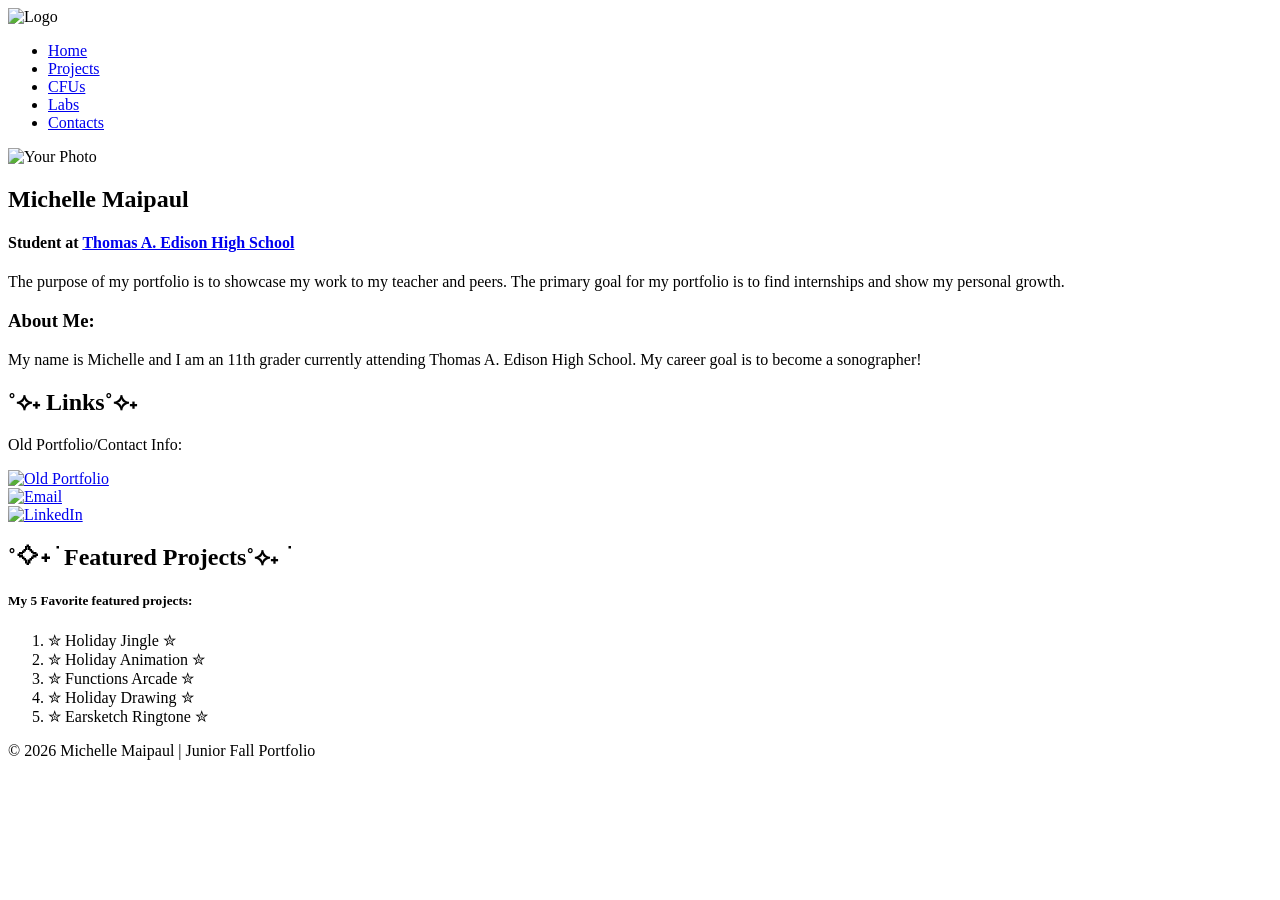
==== index.html @ de837da6 "index html" ====
<!DOCTYPE html>
<html lang="en">
<head>
  <meta charset="UTF-8" />
  <meta name="viewport" content="width=device-width, initial-scale=1.0" />

  <!-- Update these (from Curator Guide) -->
  <meta name="description" content="Junior Fall Portfolio for YOUR NAME" />
  <meta name="keywords" content="portfolio, junior, projects, programming, web development" />
  <meta name="author" content="YOUR NAME" />

  <title>Michelle Maipaul | Junior Fall Portfolio</title>

  <!-- Main stylesheet -->
  <link rel="stylesheet" href="style.css" />

  <!-- Optional favicon (put your icon file in the same folder) -->
  <link rel="icon" type="image/x-icon" href="butterfly-removebg-preview.png" />

  <!-- Optional fonts (only keep if your CSS uses them) -->
  <link rel="preconnect" href="https://fonts.googleapis.com" />
  <link rel="preconnect" href="https://fonts.gstatic.com" crossorigin />
  <link href="https://fonts.googleapis.com/css2?family=Montserrat:wght@300;400;700&display=swap" rel="stylesheet" />
</head>

<body>

  <!-- NAVBAR -->
  <header>
    <nav class="navbar">
      <div class="navbar-left">
        <!-- Replace logo.png with your own image file -->
        <img src="butterfly-removebg-preview.png" alt="Logo" />
      </div>

      <ul class="navbar-right">
        <li><a href="index.html">Home</a></li>
        <li><a href="projects.html">Projects</a></li>
        <li><a href="cfus.html">CFUs</a></li>
        <li><a href="labs.html">Labs</a></li>
        <li><a href="contacts.html">Contacts</a></li>
      </ul>
    </nav>
  </header>

  <!-- MAIN CONTENT -->
  <main class="home-card">

    <!-- ABOUT / BIO CARD -->
    <section class="resource-card">
      <div class="bio">
        <div class="bio-pic">
          <!-- Replace profile.jpg with your own image file -->
          <img src="IMG_7595.jpeg" alt="Your Photo" />
        </div>

        <div class="bio-text">
          <h1>Michelle Maipaul</h1>
          <h4>Student at  <a href="https://www.taehs.org/" target="_blank">Thomas A. Edison High School</a></h4>
          <p>
           The purpose of my portfolio is to showcase my work to my teacher and peers. The primary goal for my portfolio is to find internships and show my personal growth.
          </p>
          <h3>About Me:</h3>
        <p>My name is Michelle and I am an 11th grader currently attending 
          Thomas A. Edison High School. My career goal is to become a sonographer!</p>
        </div>
      </div>
    </section>

    <!-- QUICK LINKS CARD (optional) -->
    <section class="resource-card">
      <h2>˚⟡˖ Links˚⟡˖ </h2>
      <p>Old Portfolio/Contact Info:</p>

      <div class="skill-images">
        <!-- Old portfolio -->
        <a href="https://michellem438.github.io/sophomore_portfolio/" target="_blank" rel="noopener">
          <div class="picture">
            <img class="link-pic" src="Screenshot_2026-01-14_at_10.20.02_AM-removebg-preview.png" alt="Old Portfolio" />
          </div>
        </a>

        <!-- Email -->
        <a href="mailto:michellem438@nycstudents.net" target="_blank" rel="noopener">
          <div class="picture">
            <img class="link-pic" src="Screenshot_2026-01-14_at_10.26.31_AM-removebg-preview.png" alt="Email" />
          </div>
        </a>

        <!-- LinkedIn (or other) -->
        <a href="https://www.linkedin.com/in/michelle-m-911945395/" target="_blank" rel="noopener">
          <div class="picture">
            <img class="link-pic" src="Screenshot_2026-01-14_at_10.29.04_AM-removebg-preview.png" alt="LinkedIn" />
          </div>
        </a>
      </div>
    </section>

    <!-- PROJECTS SECTION (repeatable blocks) -->
    <section class="resource-card">
      <h2>˚⟡˖ ࣪Featured Projects˚⟡˖ ࣪</h2>
      <h5>My 5 Favorite featured projects:</h5>
      <ol>
        <li> ✮ Holiday Jingle ✮</li>
        <li> ✮ Holiday Animation ✮</li>
        <li> ✮ Functions Arcade ✮</li>
        <li> ✮ Holiday Drawing ✮</li>
        <li> ✮ Earsketch Ringtone ✮</li>
     </ol>

    </section>

    <!-- PROJECT 1 -->
    <!--<section class="resource-card">
      <div class="project">
        <iframe src="PASTE-PROJECT-LINK-1" title="Project 1"></iframe>

        <div class="reflection">
          <h3>Project Title 1</h3>
          <p>
            Paste your curated reflection for Project 1 here (3–5 sentences).
          </p>
          <p><strong>Skills:</strong> HTML, CSS, Flexbox (edit based on your guide)</p>
        </div>
      </div>
    </section> -->

    <!-- PROJECT 2 -->
    <!--<section class="resource-card">
      <div class="project">
        <iframe src="PASTE-PROJECT-LINK-2" title="Project 2"></iframe>

        <div class="reflection">
          <h3>Project Title 2</h3>
          <p>
            Paste your curated reflection for Project 2 here (3–5 sentences).
          </p>
          <p><strong>Skills:</strong> (list skills here)</p>
        </div>
      </div>
    </section>-->

    <!-- Add more projects by copying PROJECT blocks -->

  </main>

  <!-- FOOTER -->
  <footer class="resource-card">
    <p>© <span id="year"></span> Michelle Maipaul | Junior Fall Portfolio</p>
  </footer>

  <script>
    // Auto-updates the year in the footer
    document.getElementById("year").textContent = new Date().getFullYear();
  </script>

</body>
</html>
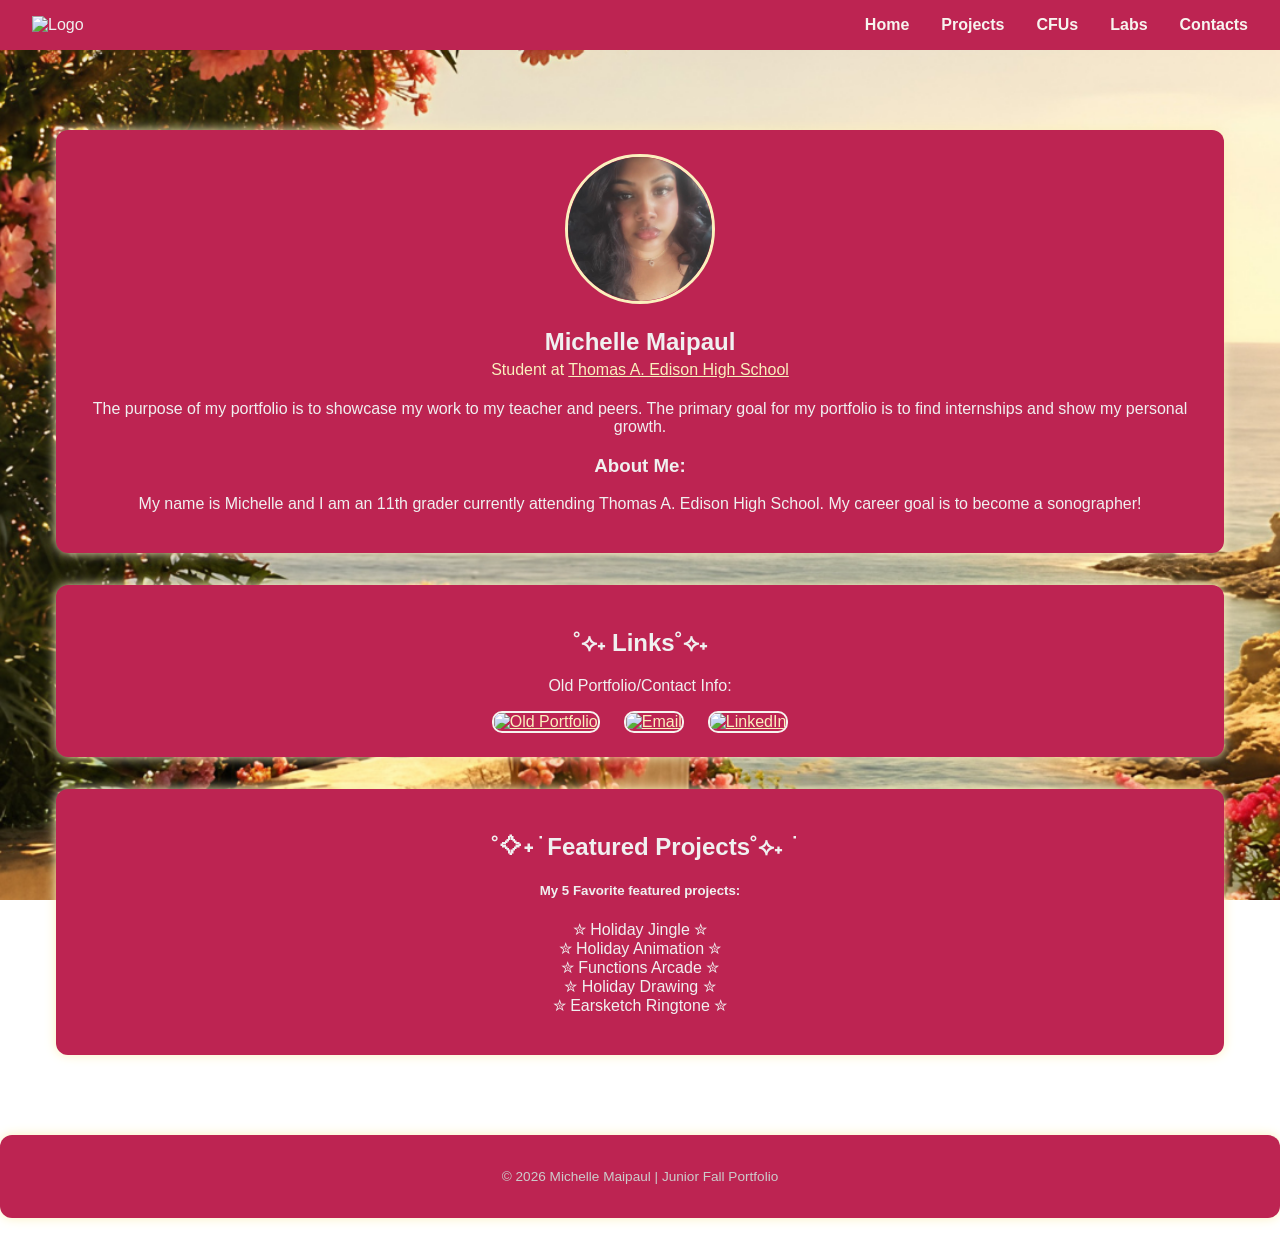
==== commit bd87a149: "photo icon" ====
--- a/index.html
+++ b/index.html
@@ -51,7 +51,7 @@
       <div class="bio">
         <div class="bio-pic">
           <!-- Replace profile.jpg with your own image file -->
-          <img src="IMG_7595.jpeg" alt="Your Photo" />
+          <img src="photoicon.jpeg" alt="Your Photo" />
         </div>
 
         <div class="bio-text">
--- a/style.css
+++ b/style.css
@@ -0,0 +1,224 @@
+/* =========================
+   GLOBAL / RESET....
+========================= */
+* {
+  box-sizing: border-box;
+}
+
+body {
+  margin: 0;
+  font-family: 'Montserrat', Arial, sans-serif;
+  color: #f0f0f0;
+  background-image: url("background.png");
+  background-size: cover;
+  background-repeat: no-repeat;
+  background-position: center;
+  background-attachment: fixed;
+}
+
+/* =========================
+   NAVBAR
+========================= */
+.navbar {
+  background-color: #bd2452;
+  padding: 1em 2em;
+  display: flex;
+  justify-content: space-between;
+  align-items: center;
+}
+
+.navbar-left img {
+  height: 50px;
+}
+
+.navbar-right {
+  list-style: none;
+  display: flex;
+  gap: 2em;
+  margin: 0;
+  padding: 0;
+}
+
+.navbar-right a {
+  color: #F7F4EF;
+  text-decoration: none;
+  font-weight: bold;
+}
+
+.navbar-right a:hover {
+  color: #faf0bd;
+}
+
+/* =========================
+   PAGE LAYOUT
+========================= */
+.home-card {
+  max-width: 1200px;
+  margin: 2em auto;
+  padding: 1em;
+}
+
+ol {
+    list-style: none;
+    padding-left: 0;
+    text-align: center;
+}
+
+/* =========================
+   CARDS
+========================= */
+.resource-card {
+  background-color: #bd2452;
+  margin: 2em auto;
+  padding: 1.5em;
+  border-radius: 12px;
+  box-shadow: 0 0 12px #faf0bd;
+  text-align: center;
+
+}
+
+.contact-card {
+  display: flex;
+  justify-content: center;
+  align-items: center;
+  gap: 3em;
+}
+
+/* =========================
+   BIO SECTION
+========================= */
+.bio {
+  display: flex;
+  flex-direction: column;
+  align-items: center;
+  text-align: center;
+}
+
+.bio-pic img {
+  width: 150px;
+  height: 150px;
+  border-radius: 50%;
+  border: 3px solid #faf0bd;
+  object-fit: cover;
+}
+
+.bio-text h1 {
+  margin-bottom: 0.2em;
+}
+
+.bio-text h4 {
+  margin-top: 0;
+  font-weight: normal;
+  color: #faf0bd;
+}
+
+/* =========================
+   PROJECT LAYOUT
+========================= */
+.project {
+  display: flex;
+  gap: 1.5em;
+  align-items: stretch;
+}
+
+.project iframe {
+  flex: 2;
+  min-width: 320px;
+  height: 450px;
+  border: none;
+  background-color: #F7F4EF;
+  border-radius: 8px;
+}
+
+.reflection {
+  flex: 1;
+  background-color: rgba(255, 255, 255, 0.04);
+  padding: 1em;
+  border-radius: 8px;
+  display: flex;
+  flex-direction: column;
+  justify-content: flex-start;
+}
+
+.reflection h3 {
+  font-size: 1.8rem;
+  margin-top: 0;
+  color: #faf0bd;
+}
+
+.reflection p {
+  font-size: 1.3rem;
+  line-height: 1.6;
+  color: #F7F4EF;
+}
+
+/* =========================
+   LINKS / ICONS
+========================= */
+.skill-images {
+  display: flex;
+  justify-content: center;
+  gap: 1.5em;
+  margin-top: 1em;
+}
+
+.picture {
+  transition: transform 0.2s ease;
+}
+
+.picture:hover {
+  transform: scale(1.05);
+}
+
+.link-pic {
+  height: 80px;
+  width: 80px;
+  border-radius: 10px;
+  border: 2px solid#F7F4EF;
+  object-fit: cover;
+}
+
+/* =========================
+   FOOTER
+========================= */
+footer {
+  text-align: center;
+  font-size: 0.85em;
+  color: #cccccc;
+}
+
+/* =========================
+   RESPONSIVE
+========================= */
+@media (max-width: 900px) {
+  .project {
+    flex-direction: column;
+  }
+
+  .project iframe {
+    width: 100%;
+    min-width: 0;
+    height: 350px;
+  }
+}
+
+@media (max-width: 600px) {
+  .navbar {
+    flex-direction: column;
+    gap: 1em;
+  }
+
+  .navbar-right {
+    flex-wrap: wrap;
+    justify-content: center;
+  }
+  
+}
+.page-textsize{
+    text-align: center;
+    color:#F7F4EF;
+  }
+
+  a {
+    color: #faf0bd; 
+  }
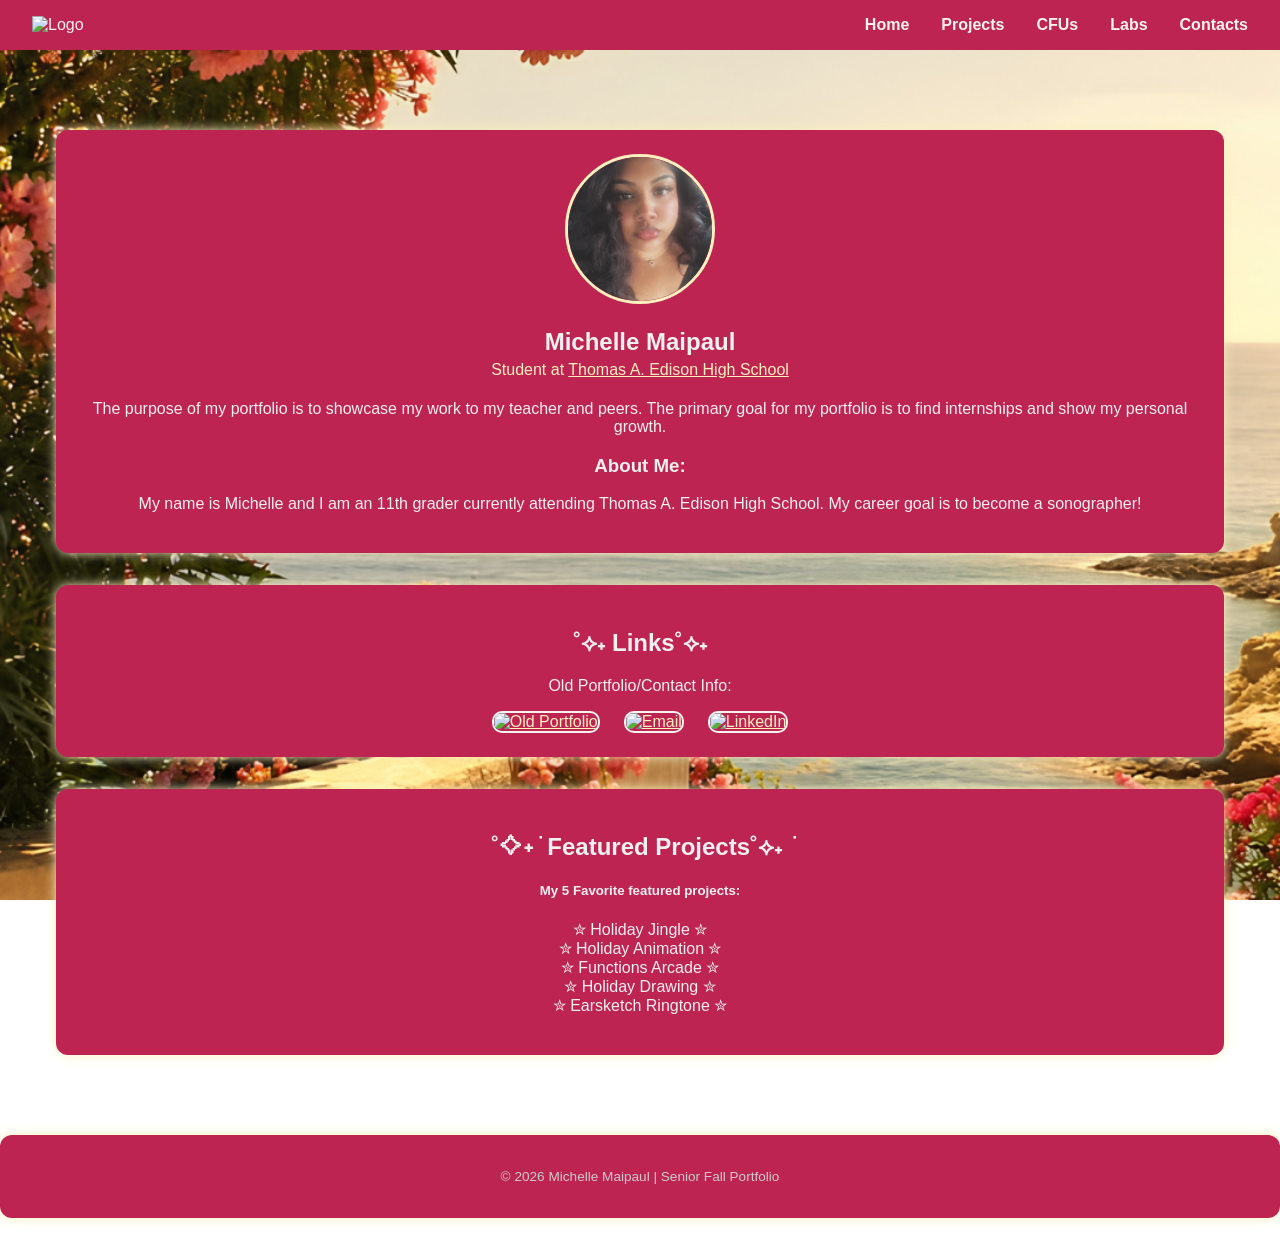
==== commit 6c75a1f2: "senior" ====
--- a/index.html
+++ b/index.html
@@ -9,7 +9,7 @@
   <meta name="keywords" content="portfolio, junior, projects, programming, web development" />
   <meta name="author" content="YOUR NAME" />
 
-  <title>Michelle Maipaul | Junior Fall Portfolio</title>
+  <title>Michelle Maipaul | Senior Fall Portfolio</title>
 
   <!-- Main stylesheet -->
   <link rel="stylesheet" href="style.css" />
@@ -146,7 +146,7 @@
 
   <!-- FOOTER -->
   <footer class="resource-card">
-    <p>© <span id="year"></span> Michelle Maipaul | Junior Fall Portfolio</p>
+    <p>© <span id="year"></span> Michelle Maipaul | Senior Fall Portfolio</p>
   </footer>
 
   <script>
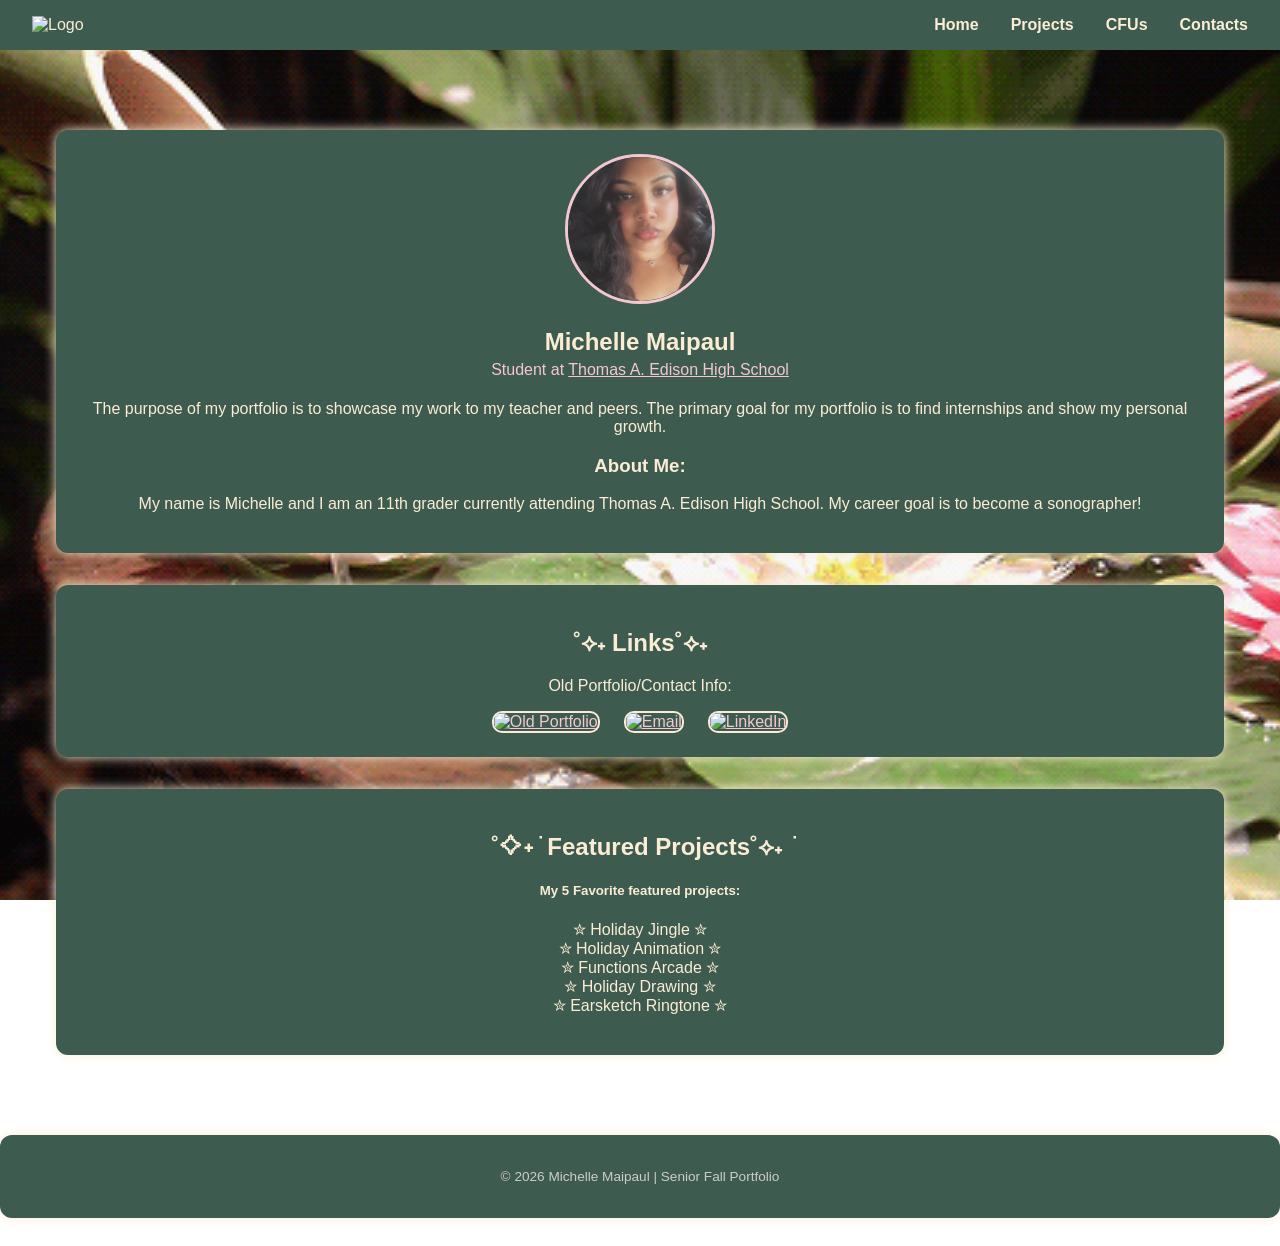
==== commit 6e4e01bf: "removal of labs bar" ====
--- a/index.html
+++ b/index.html
@@ -37,7 +37,6 @@
         <li><a href="index.html">Home</a></li>
         <li><a href="projects.html">Projects</a></li>
         <li><a href="cfus.html">CFUs</a></li>
-        <li><a href="labs.html">Labs</a></li>
         <li><a href="contacts.html">Contacts</a></li>
       </ul>
     </nav>
--- a/style.css
+++ b/style.css
@@ -8,8 +8,8 @@
 body {
   margin: 0;
   font-family: 'Montserrat', Arial, sans-serif;
-  color: #f0f0f0;
-  background-image: url("background.png");
+  color: #fbedd4;
+  background-image: url("lotus.gif");
   background-size: cover;
   background-repeat: no-repeat;
   background-position: center;
@@ -20,7 +20,7 @@
    NAVBAR
 ========================= */
 .navbar {
-  background-color: #bd2452;
+  background-color: #3E5B4F;
   padding: 1em 2em;
   display: flex;
   justify-content: space-between;
@@ -40,13 +40,13 @@
 }
 
 .navbar-right a {
-  color: #F7F4EF;
+  color: #fbedd4;
   text-decoration: none;
   font-weight: bold;
 }
 
 .navbar-right a:hover {
-  color: #faf0bd;
+  color: #F4C7D0;
 }
 
 /* =========================
@@ -68,11 +68,11 @@
    CARDS
 ========================= */
 .resource-card {
-  background-color: #bd2452;
+  background-color: #3E5B4F;
   margin: 2em auto;
   padding: 1.5em;
   border-radius: 12px;
-  box-shadow: 0 0 12px #faf0bd;
+  box-shadow: 0 0 12px #fbedd4;
   text-align: center;
 
 }
@@ -98,7 +98,7 @@
   width: 150px;
   height: 150px;
   border-radius: 50%;
-  border: 3px solid #faf0bd;
+  border: 3px solid #F4C7D0;
   object-fit: cover;
 }
 
@@ -109,7 +109,7 @@
 .bio-text h4 {
   margin-top: 0;
   font-weight: normal;
-  color: #faf0bd;
+  color: #F4C7D0;
 }
 
 /* =========================
@@ -143,13 +143,13 @@
 .reflection h3 {
   font-size: 1.8rem;
   margin-top: 0;
-  color: #faf0bd;
+  color: #F4C7D0;
 }
 
 .reflection p {
   font-size: 1.3rem;
   line-height: 1.6;
-  color: #F7F4EF;
+  color: #fbedd4;
 }
 
 /* =========================
@@ -174,7 +174,7 @@
   height: 80px;
   width: 80px;
   border-radius: 10px;
-  border: 2px solid#F7F4EF;
+  border: 2px solid#fbedd4;
   object-fit: cover;
 }
 
@@ -216,9 +216,9 @@
 }
 .page-textsize{
     text-align: center;
-    color:#F7F4EF;
+    color:#fbedd4;
   }
 
   a {
-    color: #faf0bd; 
+    color: #F4C7D0; 
   }
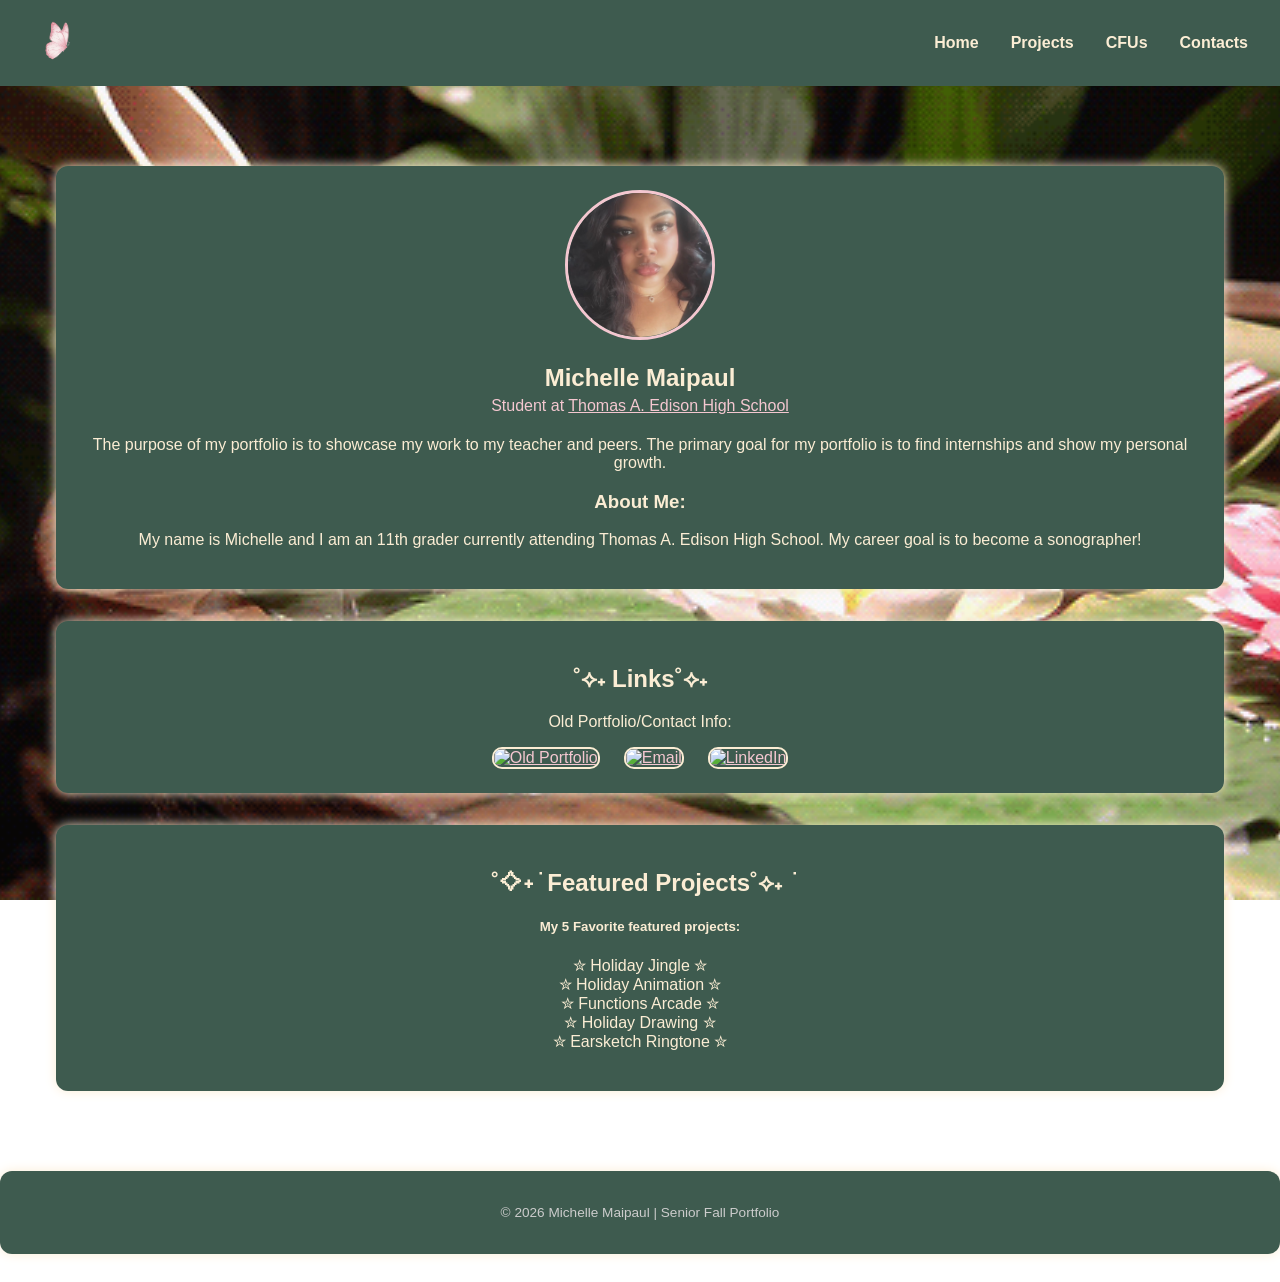
==== commit e3b0cf9c: "logo" ====
--- a/index.html
+++ b/index.html
@@ -15,7 +15,7 @@
   <link rel="stylesheet" href="style.css" />
 
   <!-- Optional favicon (put your icon file in the same folder) -->
-  <link rel="icon" type="image/x-icon" href="butterfly-removebg-preview.png" />
+  <link rel="icon" type="image/x-icon" href="butterflyicon.png" />
 
   <!-- Optional fonts (only keep if your CSS uses them) -->
   <link rel="preconnect" href="https://fonts.googleapis.com" />
@@ -30,7 +30,7 @@
     <nav class="navbar">
       <div class="navbar-left">
         <!-- Replace logo.png with your own image file -->
-        <img src="butterfly-removebg-preview.png" alt="Logo" />
+        <img src="butterflyicon.png" alt="Logo" />
       </div>
 
       <ul class="navbar-right">
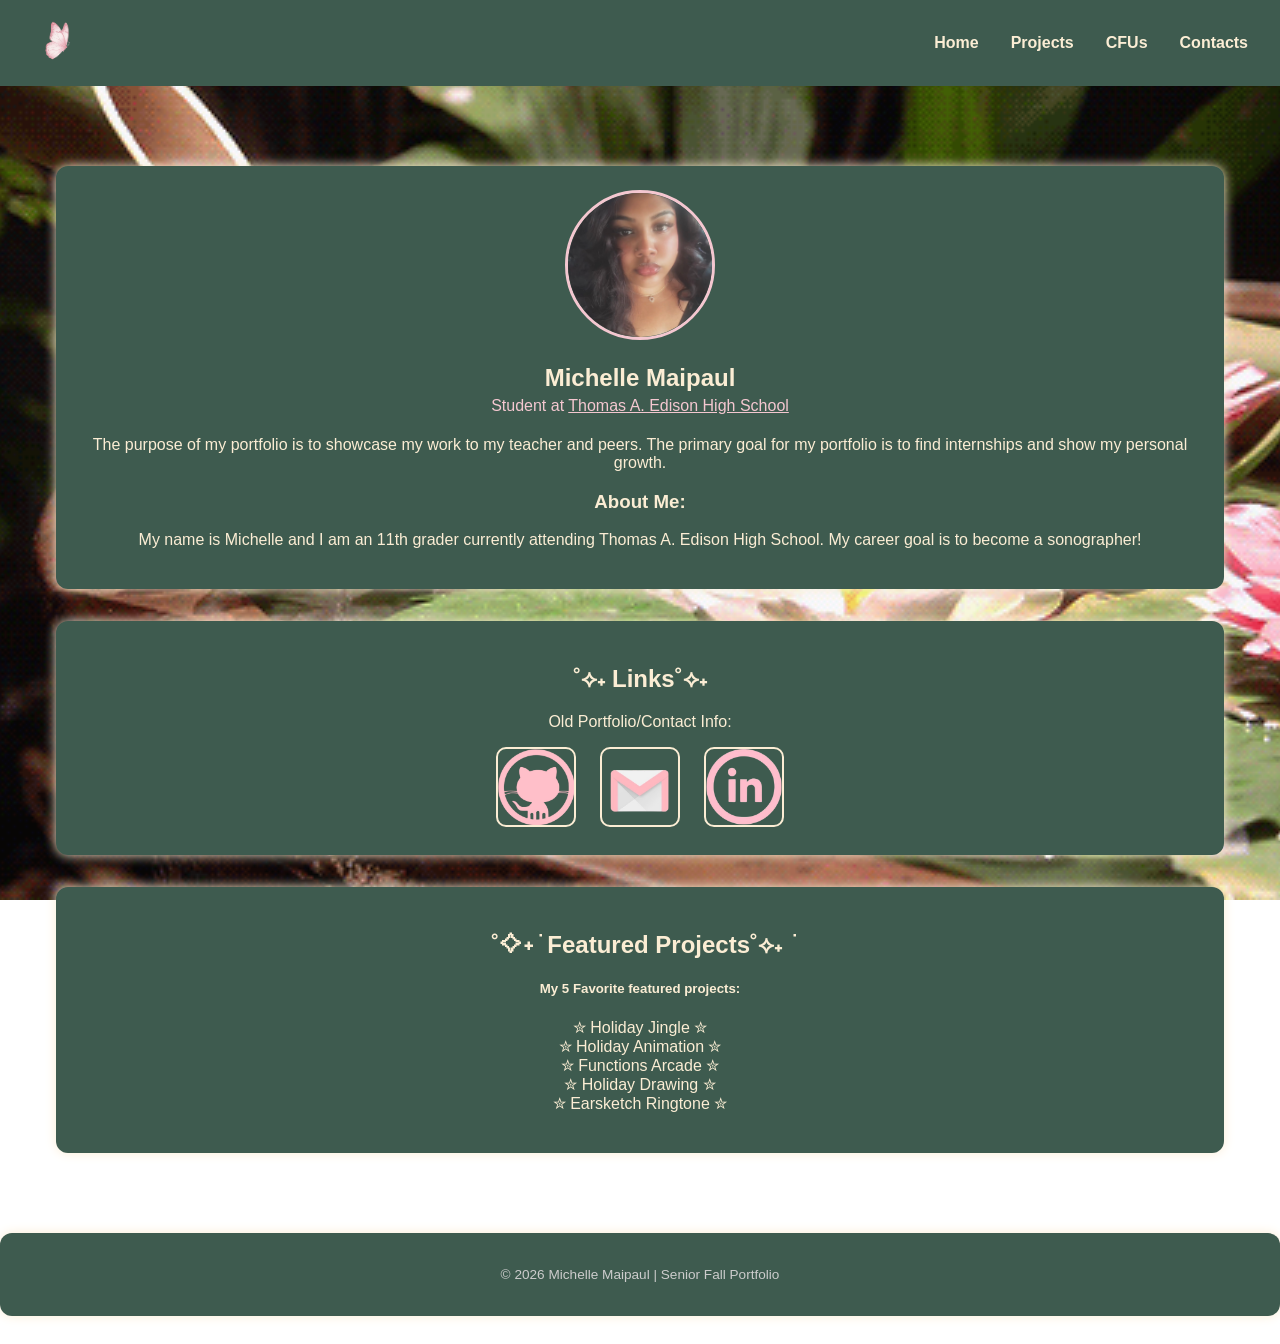
==== commit c29d1388: "icons" ====
--- a/index.html
+++ b/index.html
@@ -75,21 +75,21 @@
         <!-- Old portfolio -->
         <a href="https://michellem438.github.io/sophomore_portfolio/" target="_blank" rel="noopener">
           <div class="picture">
-            <img class="link-pic" src="Screenshot_2026-01-14_at_10.20.02_AM-removebg-preview.png" alt="Old Portfolio" />
+            <img class="link-pic" src="githubicon.png" alt="Old Portfolio" />
           </div>
         </a>
 
         <!-- Email -->
         <a href="mailto:michellem438@nycstudents.net" target="_blank" rel="noopener">
           <div class="picture">
-            <img class="link-pic" src="Screenshot_2026-01-14_at_10.26.31_AM-removebg-preview.png" alt="Email" />
+            <img class="link-pic" src="emailicon.png" alt="Email" />
           </div>
         </a>
 
         <!-- LinkedIn (or other) -->
         <a href="https://www.linkedin.com/in/michelle-m-911945395/" target="_blank" rel="noopener">
           <div class="picture">
-            <img class="link-pic" src="Screenshot_2026-01-14_at_10.29.04_AM-removebg-preview.png" alt="LinkedIn" />
+            <img class="link-pic" src="linkedinicon.png" alt="LinkedIn" />
           </div>
         </a>
       </div>
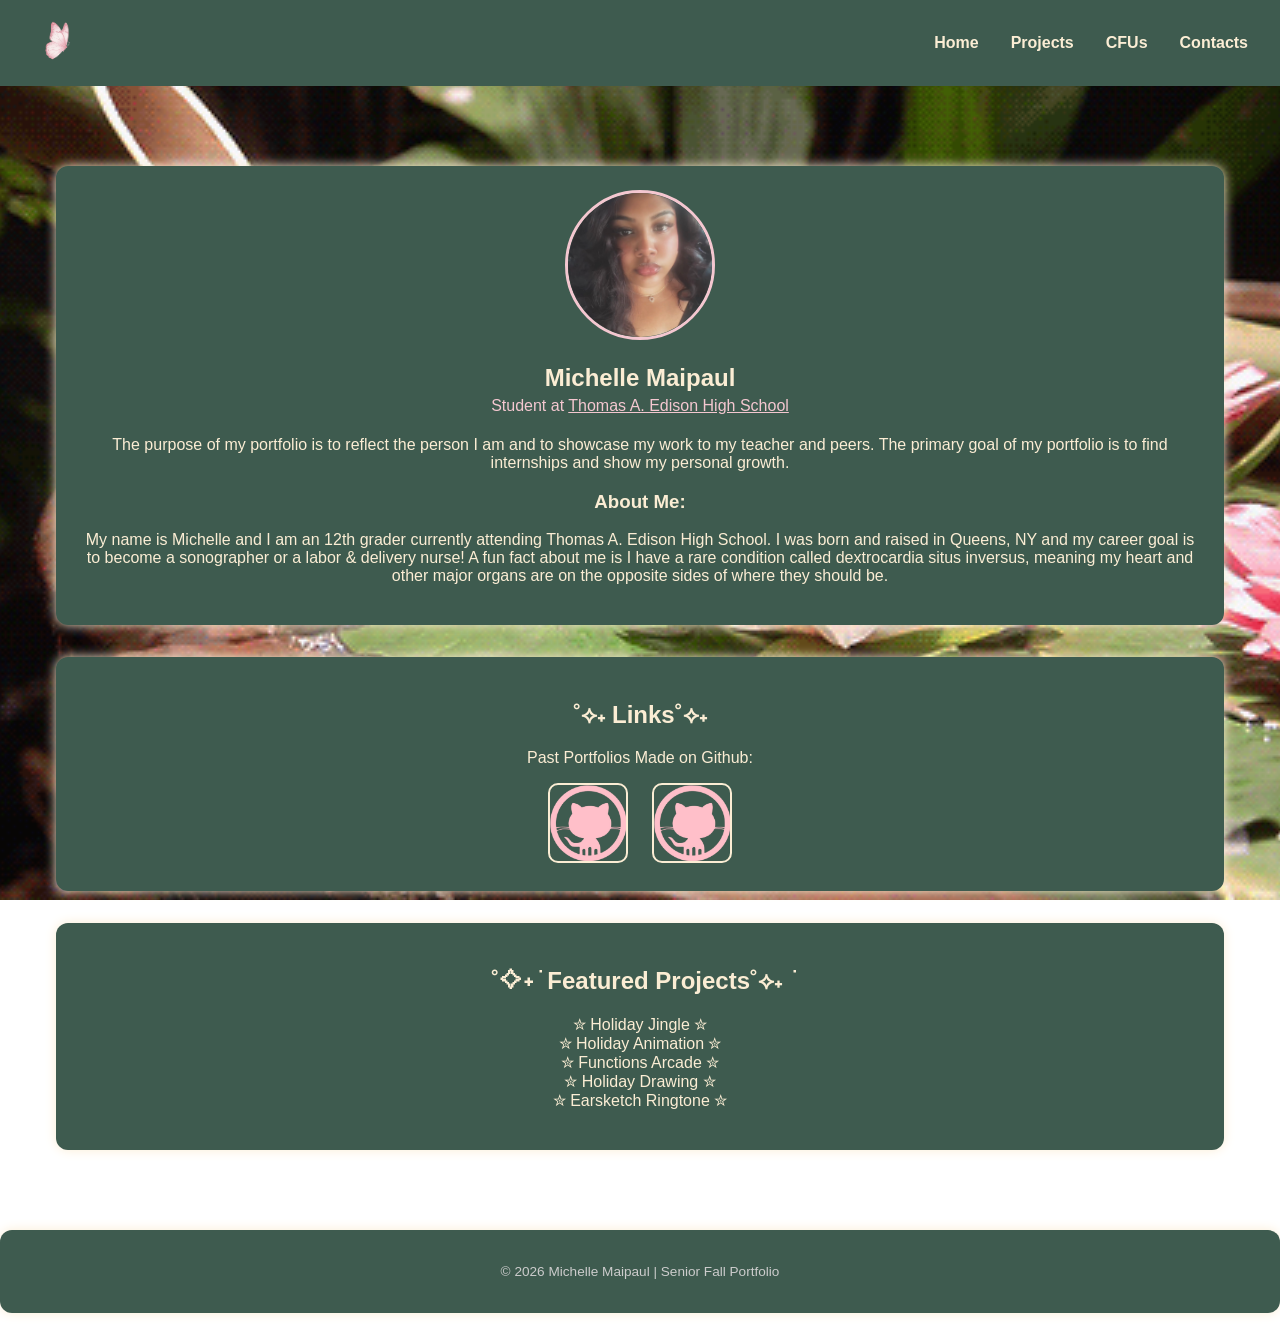
==== commit 9f48bdbc: "home page" ====
--- a/index.html
+++ b/index.html
@@ -57,11 +57,11 @@
           <h1>Michelle Maipaul</h1>
           <h4>Student at  <a href="https://www.taehs.org/" target="_blank">Thomas A. Edison High School</a></h4>
           <p>
-           The purpose of my portfolio is to showcase my work to my teacher and peers. The primary goal for my portfolio is to find internships and show my personal growth.
+           The purpose of my portfolio is to reflect the person I am and to showcase my work to my teacher and peers. The primary goal of my portfolio is to find internships and show my personal growth.
           </p>
           <h3>About Me:</h3>
-        <p>My name is Michelle and I am an 11th grader currently attending 
-          Thomas A. Edison High School. My career goal is to become a sonographer!</p>
+        <p>My name is Michelle and I am an 12th grader currently attending 
+          Thomas A. Edison High School. I was born and raised in Queens, NY and my career goal is to become a sonographer or a labor & delivery nurse! A fun fact about me is I have a rare condition called dextrocardia situs inversus, meaning my heart and other major organs are on the opposite sides of where they should be.</p>
         </div>
       </div>
     </section>
@@ -69,36 +69,28 @@
     <!-- QUICK LINKS CARD (optional) -->
     <section class="resource-card">
       <h2>˚⟡˖ Links˚⟡˖ </h2>
-      <p>Old Portfolio/Contact Info:</p>
+      <p>Past Portfolios Made on Github:</p>
 
       <div class="skill-images">
         <!-- Old portfolio -->
         <a href="https://michellem438.github.io/sophomore_portfolio/" target="_blank" rel="noopener">
           <div class="picture">
-            <img class="link-pic" src="githubicon.png" alt="Old Portfolio" />
+            <img class="link-pic" src="githubicon.png" alt="Sophomore Portfolio" />
           </div>
         </a>
 
-        <!-- Email -->
-        <a href="mailto:michellem438@nycstudents.net" target="_blank" rel="noopener">
+        <a href="https://michellem438.github.io/MM_Junior_Portfolio/" target="_blank" rel="noopener">
           <div class="picture">
-            <img class="link-pic" src="emailicon.png" alt="Email" />
+            <img class="link-pic" src="githubicon.png" alt="Junior Portfolio" />
           </div>
         </a>
 
-        <!-- LinkedIn (or other) -->
-        <a href="https://www.linkedin.com/in/michelle-m-911945395/" target="_blank" rel="noopener">
-          <div class="picture">
-            <img class="link-pic" src="linkedinicon.png" alt="LinkedIn" />
-          </div>
-        </a>
       </div>
     </section>
 
     <!-- PROJECTS SECTION (repeatable blocks) -->
     <section class="resource-card">
       <h2>˚⟡˖ ࣪Featured Projects˚⟡˖ ࣪</h2>
-      <h5>My 5 Favorite featured projects:</h5>
       <ol>
         <li> ✮ Holiday Jingle ✮</li>
         <li> ✮ Holiday Animation ✮</li>
@@ -155,3 +147,5 @@
 
 </body>
 </html>
+
+
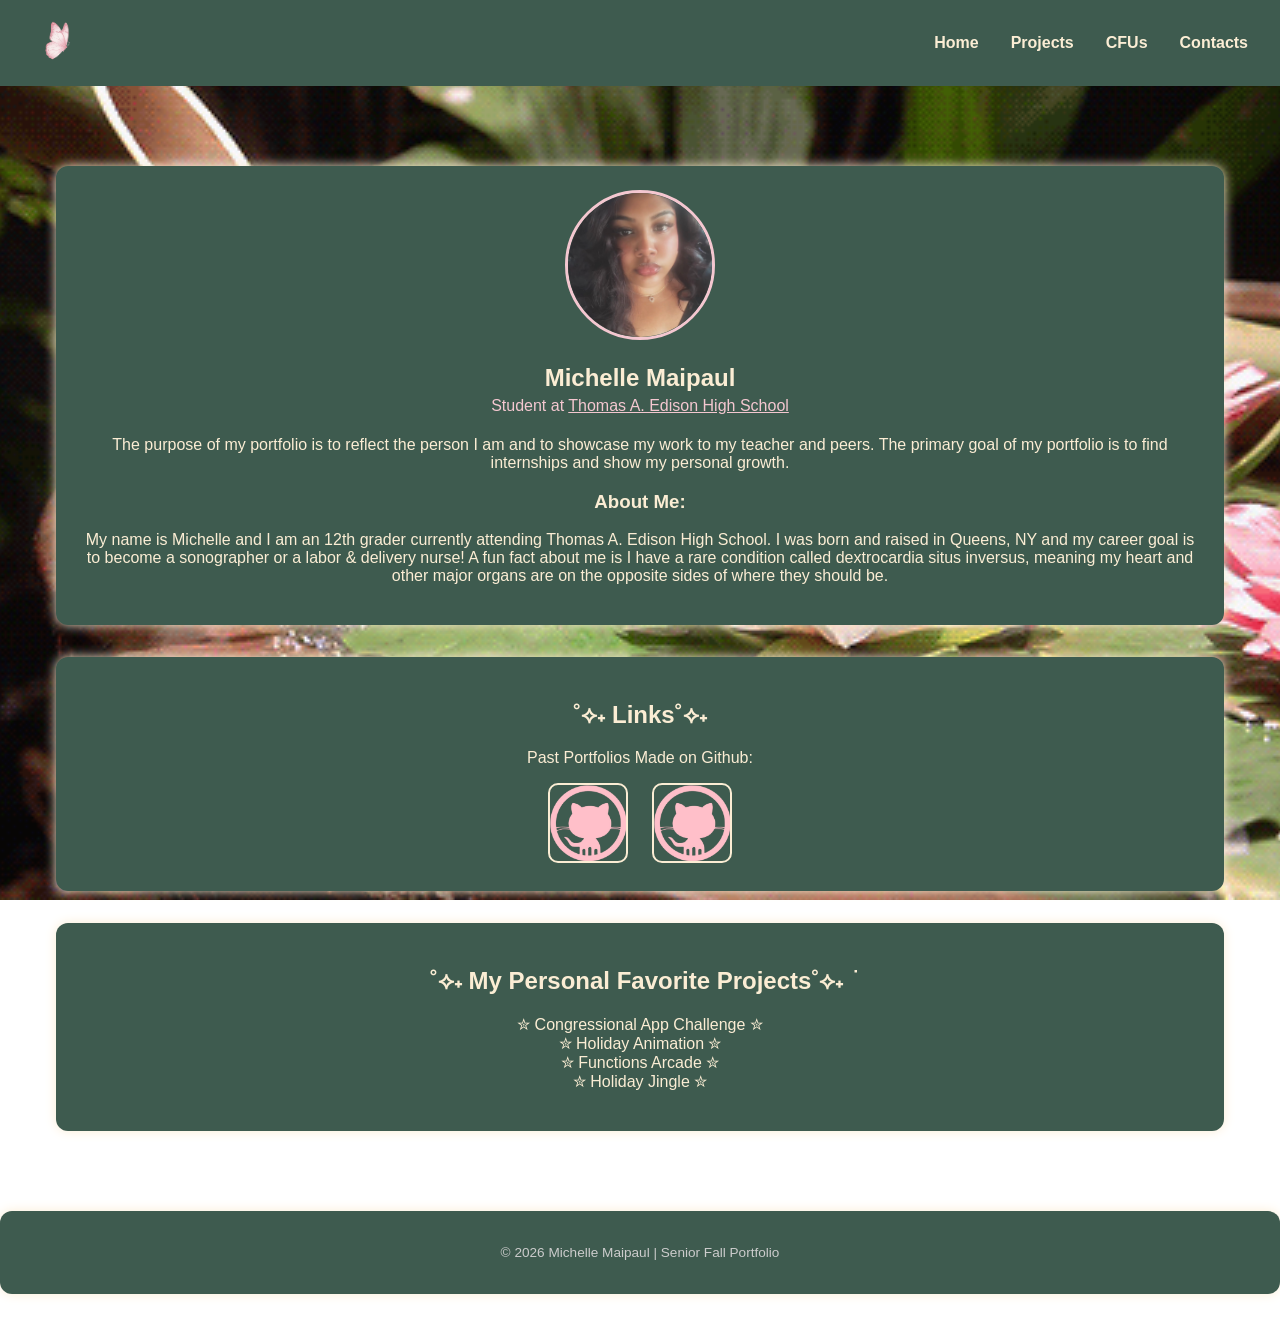
==== commit 7fe118bc: "text readability" ====
--- a/index.html
+++ b/index.html
@@ -90,13 +90,13 @@
 
     <!-- PROJECTS SECTION (repeatable blocks) -->
     <section class="resource-card">
-      <h2>˚⟡˖ ࣪Featured Projects˚⟡˖ ࣪</h2>
+      <h2>˚⟡˖ My Personal Favorite Projects˚⟡˖ ࣪</h2>
       <ol>
-        <li> ✮ Holiday Jingle ✮</li>
-        <li> ✮ Holiday Animation ✮</li>
-        <li> ✮ Functions Arcade ✮</li>
-        <li> ✮ Holiday Drawing ✮</li>
-        <li> ✮ Earsketch Ringtone ✮</li>
+        <li> ✮ Congressional App Challenge ✮</li>
+        <li>   ✮ Holiday Animation ✮</li>
+        <li>   ✮ Functions Arcade ✮</li>
+        <li>    ✮ Holiday Jingle ✮</li>
+        
      </ol>
 
     </section>
--- a/style.css
+++ b/style.css
@@ -119,15 +119,18 @@
   display: flex;
   gap: 1.5em;
   align-items: stretch;
+  width: 100%;
 }
 
 .project iframe {
   flex: 2;
   min-width: 320px;
-  height: 450px;
+  height: auto;
+  min-height: 450px;
   border: none;
   background-color: #F7F4EF;
   border-radius: 8px;
+  align-self: stretch;
 }
 
 .reflection {
@@ -221,4 +224,12 @@
 
   a {
     color: #F4C7D0; 
-  }+  }
+
+/* =========================
+   PROJECT TITLE READABILITY
+========================= */
+
+.page-textsize {
+    text-shadow: 2px 2px 4px rgba(0, 0, 0, 0.65);
+}
